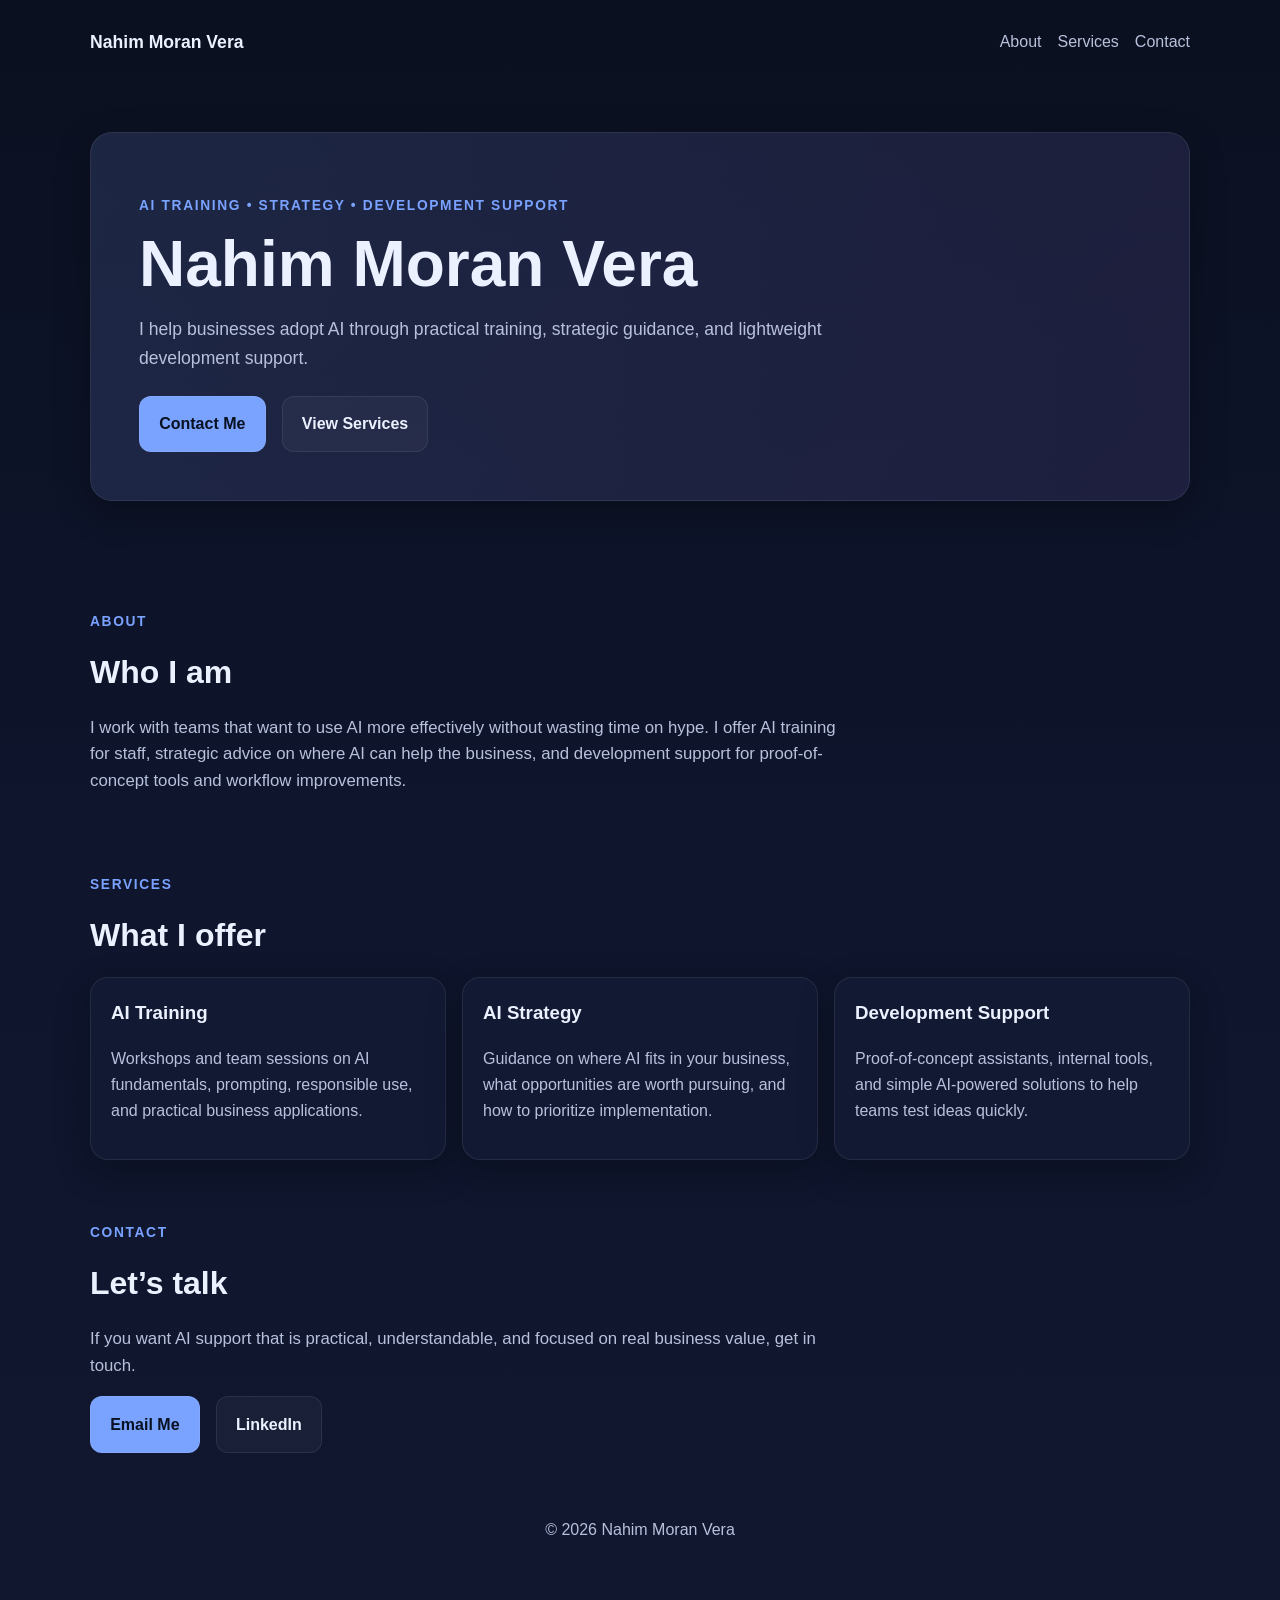
==== index.html @ dad61bfd "Add files via upload" ====
<!doctype html>
<html lang="en">
<head>
  <meta charset="UTF-8" />
  <meta name="viewport" content="width=device-width, initial-scale=1.0" />
  <title>AI Consultant</title>
  <link rel="stylesheet" href="assets/styles.css" />
</head>
<body>
  <header class="hero">
    <nav class="nav">
      <div class="brand" id="brandName">AI Consultant</div>
      <div class="nav-links">
        <a href="#about">About</a>
        <a href="#services">Services</a>
        <a href="#contact">Contact</a>
      </div>
    </nav>

    <section class="hero-content">
      <p class="eyebrow">AI TRAINING • STRATEGY • DEVELOPMENT SUPPORT</p>
      <h1 id="heroName">Loading...</h1>
      <p class="tagline" id="heroTagline"></p>
      <div class="cta-row">
        <a class="btn primary" id="primaryContact" href="#contact">Contact Me</a>
        <a class="btn secondary" href="#services">View Services</a>
      </div>
    </section>
  </header>

  <main>
    <section class="section" id="about">
      <div class="section-heading">
        <p class="section-label">About</p>
        <h2>Who I am</h2>
      </div>
      <p class="about-text" id="aboutText"></p>
    </section>

    <section class="section" id="services">
      <div class="section-heading">
        <p class="section-label">Services</p>
        <h2>What I offer</h2>
      </div>
      <div class="card-grid" id="servicesGrid"></div>
    </section>

    <section class="section" id="contact">
      <div class="section-heading">
        <p class="section-label">Contact</p>
        <h2>Let’s talk</h2>
      </div>
      <p class="contact-copy" id="contactIntro"></p>
      <div class="contact-actions" id="contactActions"></div>
    </section>
  </main>

  <footer class="footer">
    <p id="footerText">© <span id="year"></span> AI Consultant</p>
  </footer>

  <script src="assets/app.js"></script>
</body>
</html>
---- assets/styles.css ----
:root {
  --bg: #0b1020;
  --panel: #121933;
  --panel-2: #182141;
  --text: #ecf1ff;
  --muted: #b8c1dc;
  --accent: #7aa2ff;
  --accent-2: #9f7aea;
  --border: rgba(255,255,255,0.08);
  --shadow: 0 12px 35px rgba(0,0,0,0.28);
}

* { box-sizing: border-box; }
html { scroll-behavior: smooth; }
body {
  margin: 0;
  font-family: Arial, Helvetica, sans-serif;
  background: linear-gradient(180deg, var(--bg), #0e152c 50%, #10172f 100%);
  color: var(--text);
  line-height: 1.6;
}

a { color: inherit; text-decoration: none; }

.hero,
.section,
.footer { width: min(1100px, calc(100% - 2rem)); margin: 0 auto; }

.hero { padding: 1rem 0 4rem; }
.nav {
  display: flex;
  justify-content: space-between;
  align-items: center;
  gap: 1rem;
  padding: 0.75rem 0;
}
.brand { font-weight: 700; font-size: 1.1rem; }
.nav-links { display: flex; gap: 1rem; color: var(--muted); }

.hero-content {
  margin-top: 4rem;
  padding: 3rem;
  background: linear-gradient(135deg, rgba(122,162,255,0.15), rgba(159,122,234,0.12));
  border: 1px solid var(--border);
  border-radius: 22px;
  box-shadow: var(--shadow);
}
.eyebrow, .section-label {
  color: var(--accent);
  font-size: 0.86rem;
  letter-spacing: 0.12em;
  text-transform: uppercase;
  font-weight: 700;
}
.hero h1 {
  font-size: clamp(2rem, 5vw, 4rem);
  line-height: 1.05;
  margin: 0.5rem 0 1rem;
}
.tagline {
  max-width: 700px;
  color: var(--muted);
  font-size: 1.1rem;
}
.cta-row {
  display: flex;
  flex-wrap: wrap;
  gap: 1rem;
  margin-top: 1.5rem;
}
.btn {
  display: inline-block;
  padding: 0.9rem 1.2rem;
  border-radius: 12px;
  font-weight: 700;
  border: 1px solid var(--border);
}
.btn.primary { background: var(--accent); color: #081121; }
.btn.secondary { background: rgba(255,255,255,0.04); }

.section { padding: 2rem 0 1rem; }
.section-heading h2 {
  margin: 0.2rem 0 1rem;
  font-size: 2rem;
}
.about-text, .contact-copy {
  max-width: 760px;
  color: var(--muted);
  font-size: 1.05rem;
}
.card-grid {
  display: grid;
  grid-template-columns: repeat(auto-fit, minmax(240px, 1fr));
  gap: 1rem;
  margin-top: 1rem;
}
.card {
  background: var(--panel);
  border: 1px solid var(--border);
  border-radius: 18px;
  padding: 1.25rem;
  box-shadow: var(--shadow);
}
.card h3 { margin-top: 0; }
.card p { color: var(--muted); }
.contact-actions {
  display: flex;
  flex-wrap: wrap;
  gap: 1rem;
  margin-top: 1rem;
}
.footer {
  padding: 2rem 0 3rem;
  color: var(--muted);
  text-align: center;
}

.editor-body {
  background: #f5f7fb;
  color: #131a2f;
}
.editor-wrap {
  width: min(1000px, calc(100% - 2rem));
  margin: 2rem auto;
}
.editor-grid {
  display: grid;
  grid-template-columns: 1fr 1fr;
  gap: 1rem;
}
.panel {
  background: white;
  border: 1px solid #d9e0ef;
  border-radius: 16px;
  padding: 1rem;
}
label { display: block; font-weight: 700; margin-top: 0.8rem; }
input, textarea {
  width: 100%;
  padding: 0.75rem;
  border-radius: 10px;
  border: 1px solid #c6d0e5;
  margin-top: 0.35rem;
  font: inherit;
}
textarea { min-height: 110px; resize: vertical; }
pre {
  background: #0d1326;
  color: #dce6ff;
  padding: 1rem;
  border-radius: 12px;
  overflow: auto;
}
.small { color: #5e6a88; }

@media (max-width: 700px) {
  .nav { flex-direction: column; align-items: flex-start; }
  .hero-content { padding: 1.5rem; }
  .editor-grid { grid-template-columns: 1fr; }
}
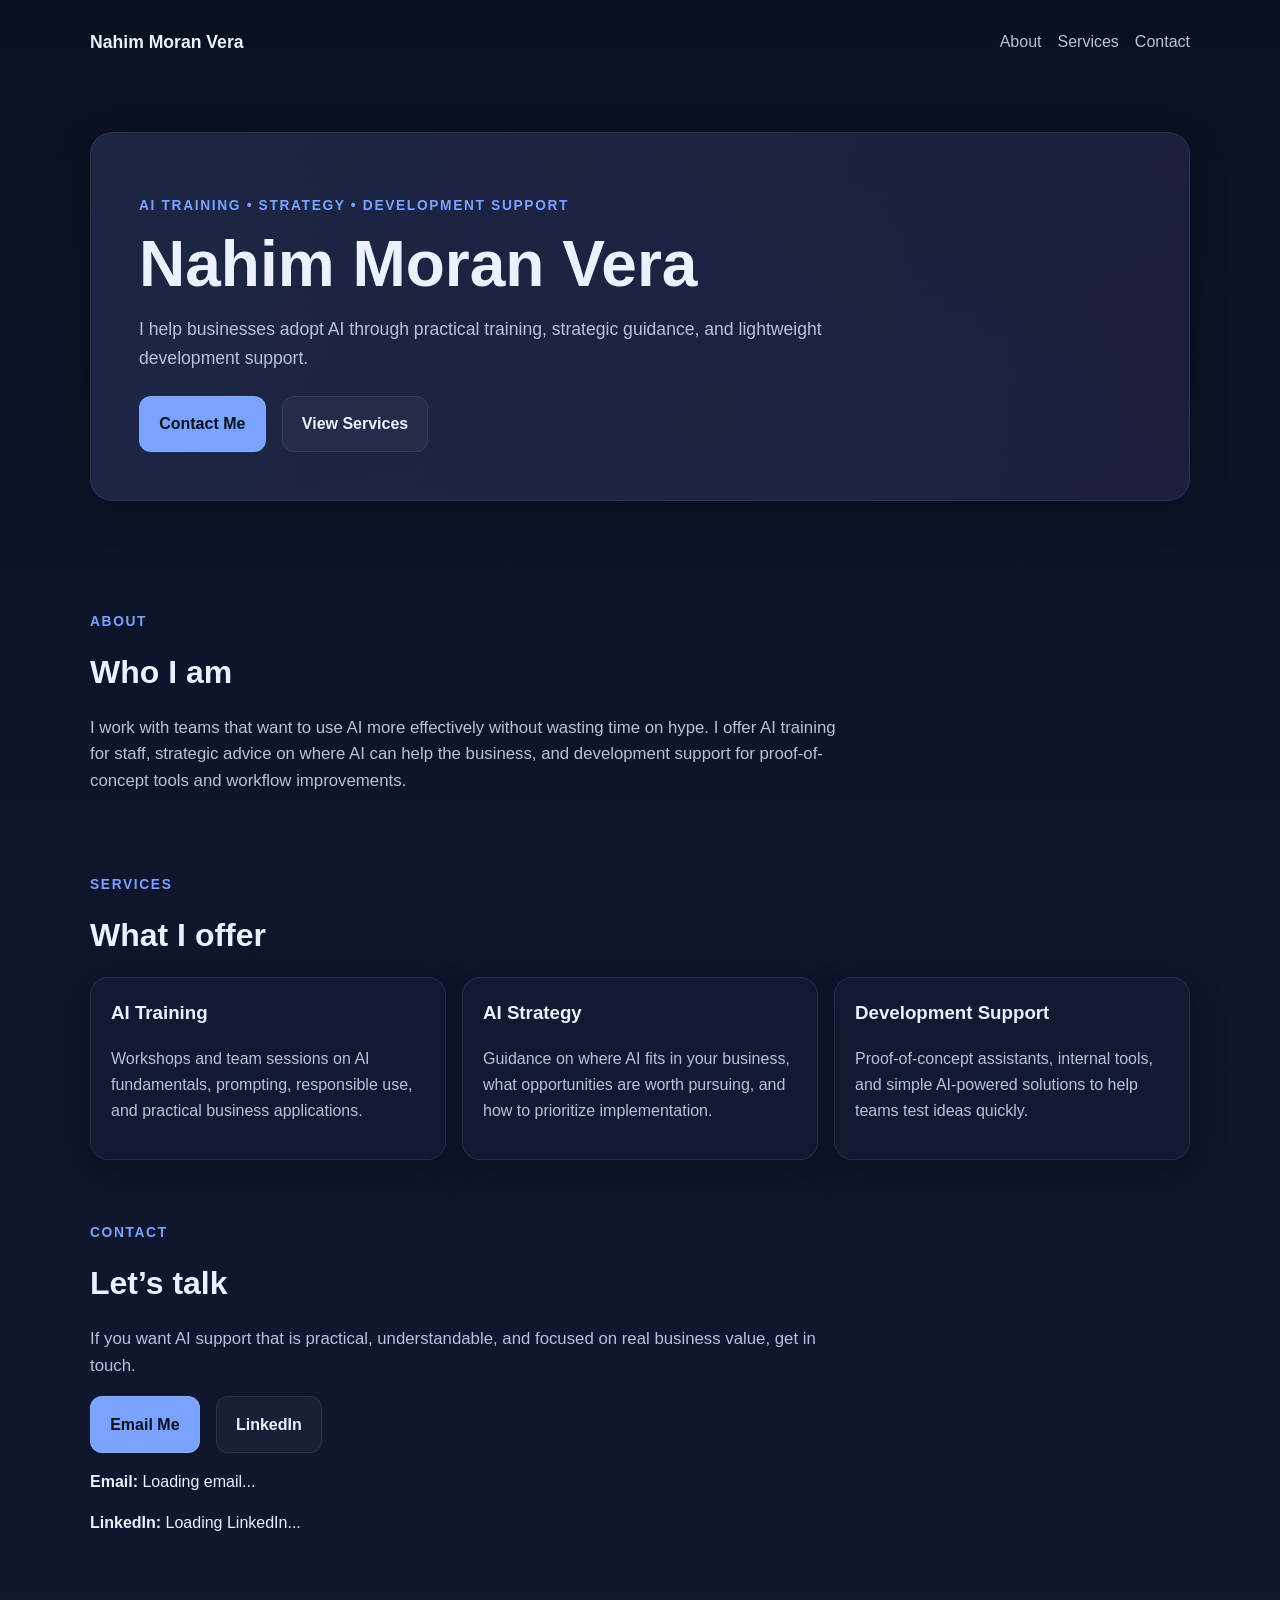
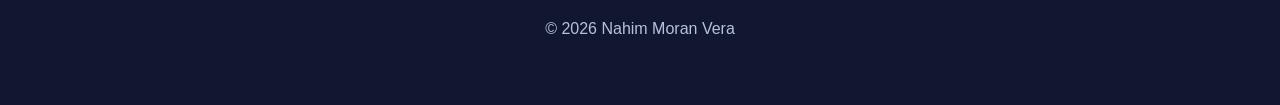
==== commit 9370f9a2: "Update index.html" ====
--- a/index.html
+++ b/index.html
@@ -52,6 +52,11 @@
       </div>
       <p class="contact-copy" id="contactIntro"></p>
       <div class="contact-actions" id="contactActions"></div>
+
+      <div class="contact-details">
+        <p><strong>Email:</strong> <a id="emailTextLink" href="#">Loading email...</a></p>
+        <p><strong>LinkedIn:</strong> <a id="linkedinTextLink" href="#" target="_blank" rel="noreferrer">Loading LinkedIn...</a></p>
+      </div>
     </section>
   </main>
 
